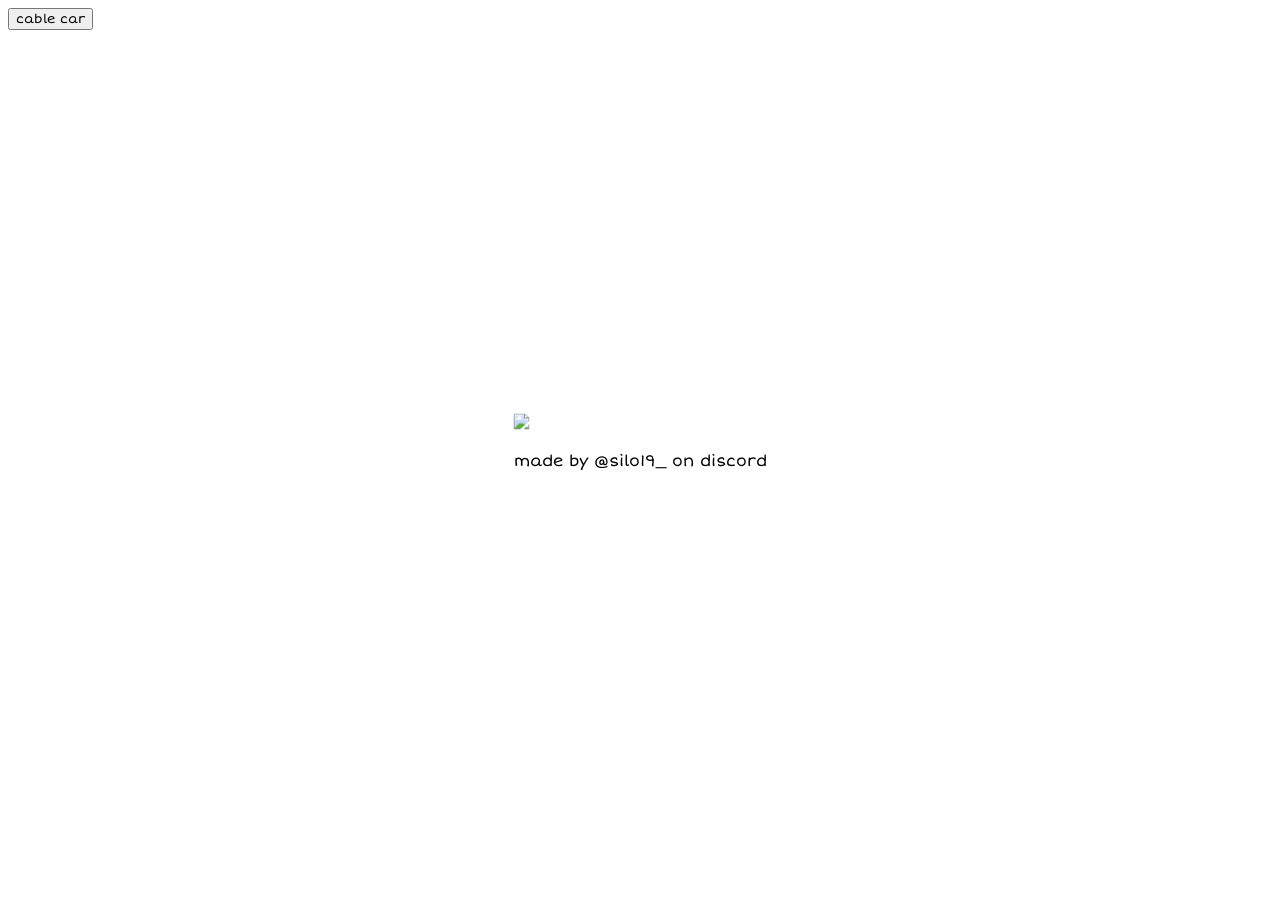
==== art.html @ ab71d9b0 "added new fonts" ====
<!DOCTYPE html>
<html lang="en">
<head>
    <meta charset="UTF-8">
    <meta name="viewport" content="width=device-width, initial-scale=1.0">
    <link rel="icon" type="image/x-icon" href="images/favicon.png">
    <link rel="stylesheet" href="styles.css">

    <link rel="preconnect" href="https://fonts.googleapis.com">
    <link rel="preconnect" href="https://fonts.gstatic.com" crossorigin>
    <link href="https://fonts.googleapis.com/css2?family=Short+Stack&display=swap" rel="stylesheet">

    <title>art</title>
</head>
<body>
    <button onclick="document.location='index.html'">cable car</button>
    
    <div class="centre">
        <img src="images/art/1.png"" class="no-select-drag">
        <p>made by @silo19_ on discord</p>
    </div>
</body>
</html>
---- styles.css ----
body {
    font-family: "Short Stack", Impact;
}

button {
    font-family: "Short Stack", Impact;
}

.centre {
	position: fixed;
	top: 50%;
	left: 50%;
	transform: translate(-50%, -50%);
}

.no-select-drag {
	user-select: none;
	-webkit-user-select: none;
	-webkit-user-drag: none;
}

#shop {
    position: fixed;
    top: 0;
    right: 0;
    height: 100vh;
    width: 20rem;

    background-color: black;
    color: white;

    box-sizing: border-box;
    padding: 16px;
    overflow-y: auto;
}
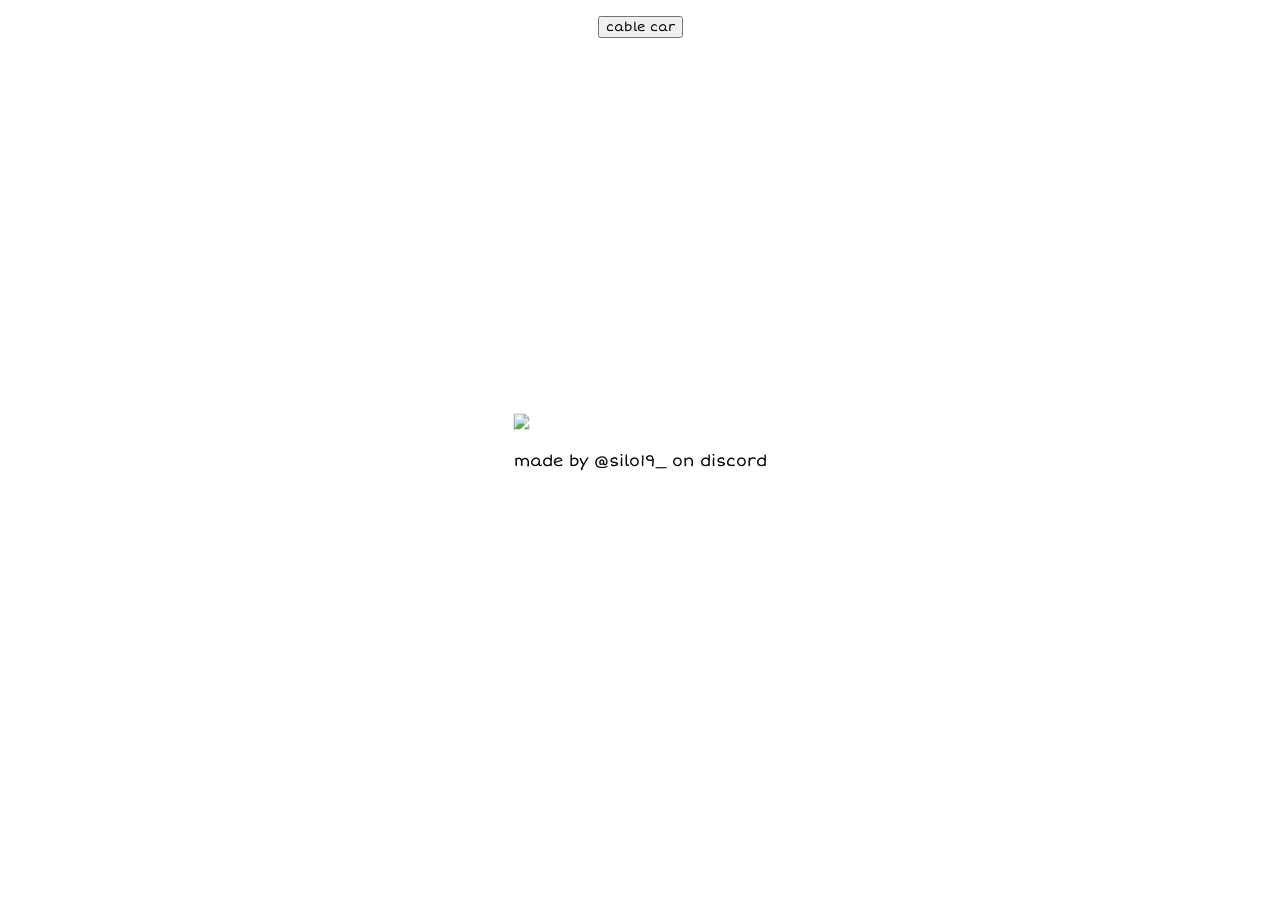
==== commit 2a65d606: "changed the position of the navbar and added lovely music" ====
--- a/art.html
+++ b/art.html
@@ -13,8 +13,10 @@
     <title>art</title>
 </head>
 <body>
-    <button onclick="document.location='index.html'">cable car</button>
-    
+    <div class="navbar">
+        <button onclick="document.location='index.html'">cable car</button>
+    </div>
+
     <div class="centre">
         <img src="images/art/1.png"" class="no-select-drag">
         <p>made by @silo19_ on discord</p>
--- a/styles.css
+++ b/styles.css
@@ -1,9 +1,27 @@
 body {
+    background-image: url(images/bg.png);
     font-family: "Short Stack", Impact;
 }
 
 button {
     font-family: "Short Stack", Impact;
+}
+
+.footer {
+    position: fixed;
+    left: 0;
+    bottom: 0;
+    width: 100%;
+    text-align: center;
+}
+
+.navbar {
+    position: fixed;
+    left: 0;
+    top: 0;
+    width: 100%;
+    text-align: center;
+    margin-top: 16px;
 }
 
 .centre {
@@ -26,8 +44,8 @@
     height: 100vh;
     width: 20rem;
 
-    background-color: black;
-    color: white;
+    background-image: url(images/bg.png);
+    background-color: lightgrey;
 
     box-sizing: border-box;
     padding: 16px;
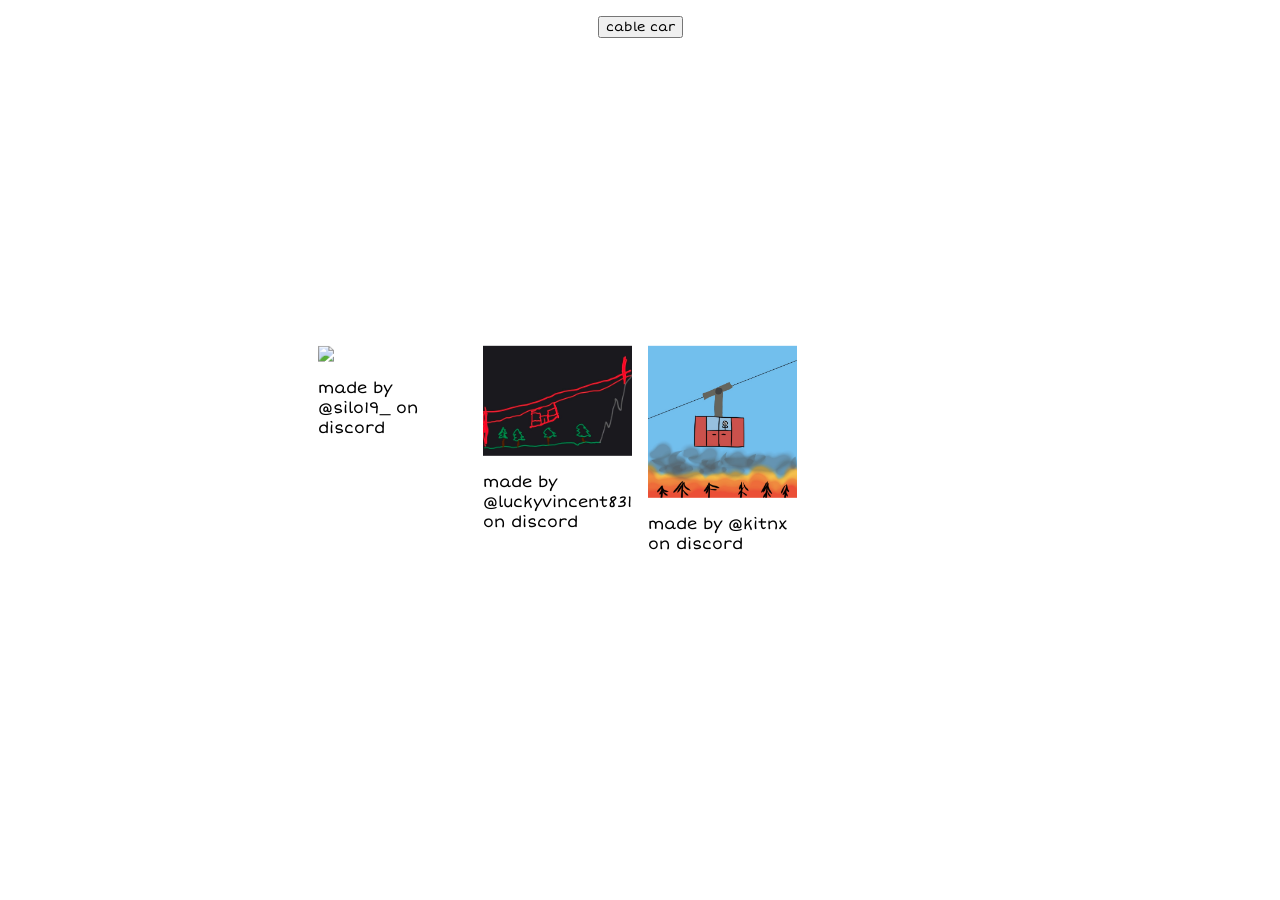
==== commit b3a73db6: "made the art page better i think uhhh" ====
--- a/art.html
+++ b/art.html
@@ -17,9 +17,21 @@
         <button onclick="document.location='index.html'">cable car</button>
     </div>
 
-    <div class="centre">
-        <img src="images/art/1.png"" class="no-select-drag">
-        <p>made by @silo19_ on discord</p>
+    <div class="centre masonry-gallery">
+        <div class="gallery-item">
+            <img src="images/art/1.png"" class="no-select-drag">
+            <p>made by @silo19_ on discord</p>
+        </div>
+
+        <div class="gallery-item">
+            <img src="images/art/2.jpg"" class="no-select-drag">
+            <p>made by @luckyvincent831 on discord</p>
+        </div>
+
+        <div class="gallery-item">
+            <img src="images/art/3.png"" class="no-select-drag">
+            <p>made by @kitnx on discord</p>
+        </div>
     </div>
 </body>
 </html>
--- a/styles.css
+++ b/styles.css
@@ -50,4 +50,21 @@
     box-sizing: border-box;
     padding: 16px;
     overflow-y: auto;
+}
+
+.masonry-gallery {
+  column-count: 4; 
+  column-gap: 16px; 
+  padding: 16px;
+}
+
+.gallery-item {
+  break-inside: avoid; 
+  margin-bottom: 16px;
+}
+
+.gallery-item img {
+  width: 100%;
+  height: auto;
+  display: block;
 }
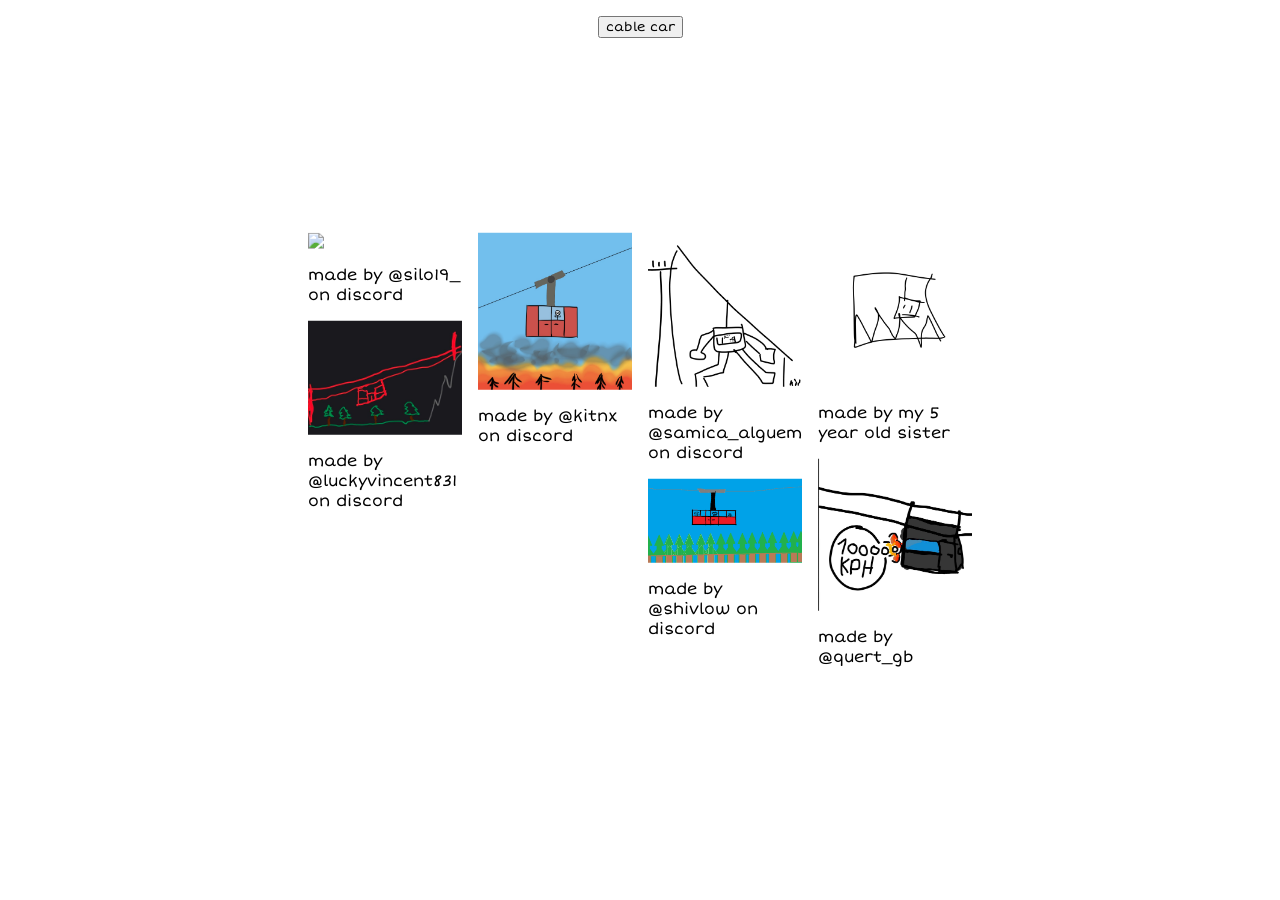
==== commit f0534286: "more art yay" ====
--- a/art.html
+++ b/art.html
@@ -32,6 +32,26 @@
             <img src="images/art/3.png"" class="no-select-drag">
             <p>made by @kitnx on discord</p>
         </div>
+
+        <div class="gallery-item">
+            <img src="images/art/4.png"" class="no-select-drag">
+            <p>made by @samica_alguem on discord</p>
+        </div>
+
+        <div class="gallery-item">
+            <img src="images/art/5.png"" class="no-select-drag">
+            <p>made by @shivlow on discord</p>
+        </div>
+
+        <div class="gallery-item">
+            <img src="images/art/6.png"" class="no-select-drag">
+            <p>made by my 5 year old sister</p>
+        </div>
+
+        <div class="gallery-item">
+            <img src="images/art/7.jpg"" class="no-select-drag">
+            <p>made by @quert_gb</p>
+        </div>
     </div>
 </body>
 </html>
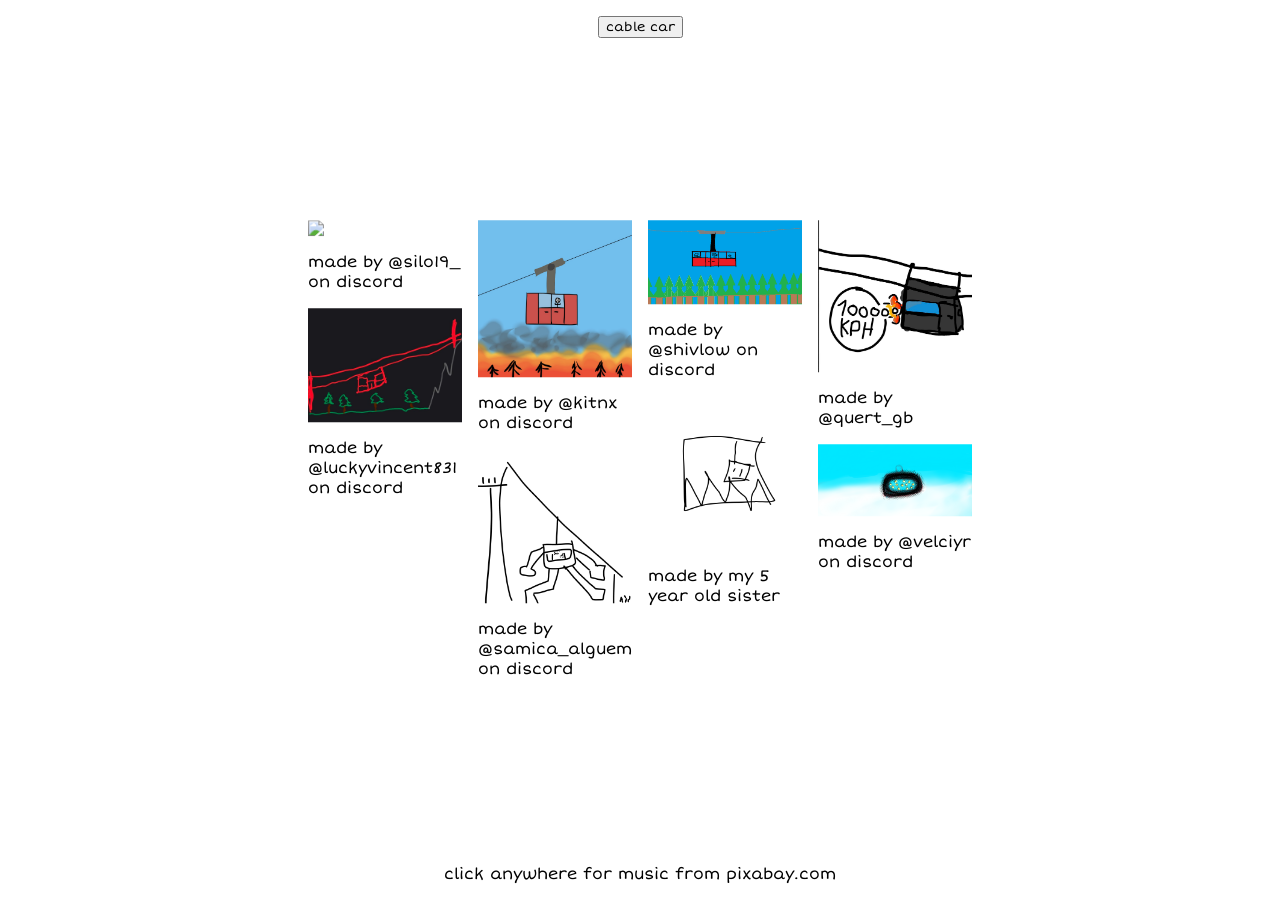
==== commit 30384318: "new art and music" ====
--- a/art.html
+++ b/art.html
@@ -13,6 +13,14 @@
     <title>art</title>
 </head>
 <body>
+    <audio id="music" loop src="audio/art_music.mp3"></audio>
+    <script>
+            const audio = document.getElementById("music");
+            document.addEventListener("click", () => {
+                audio.play();
+            }, {once: true});
+    </script>
+
     <div class="navbar">
         <button onclick="document.location='index.html'">cable car</button>
     </div>
@@ -52,6 +60,15 @@
             <img src="images/art/7.jpg"" class="no-select-drag">
             <p>made by @quert_gb</p>
         </div>
+
+        <div class="gallery-item">
+            <img src="images/art/8.png"" class="no-select-drag">
+            <p>made by @velciyr on discord</p>
+        </div>
+    </div>
+
+    <div class="footer">
+            <p>click anywhere for music from pixabay.com</p>
     </div>
 </body>
 </html>
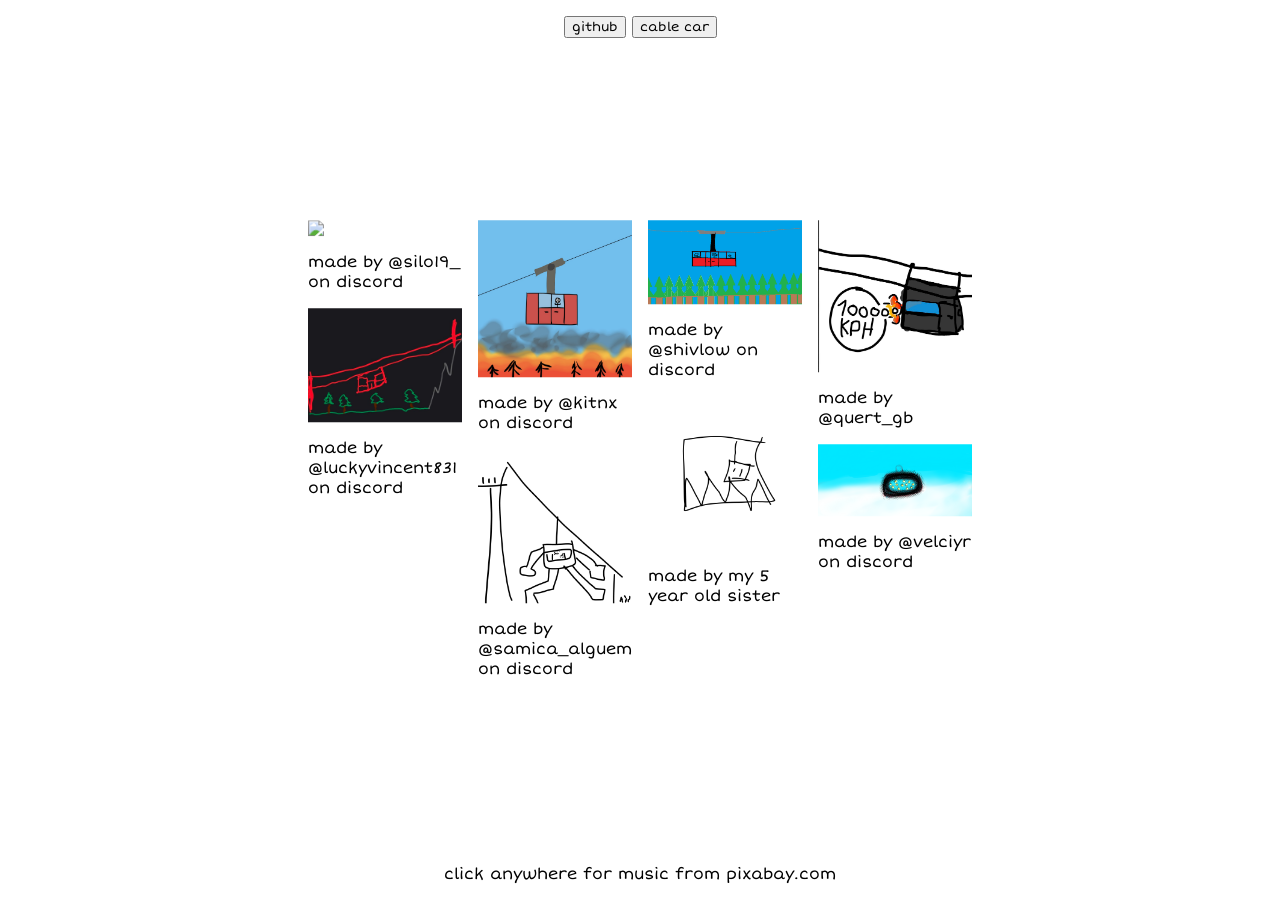
==== commit 12c8cc9c: "new music on rights page, a few small changes/fixes" ====
--- a/art.html
+++ b/art.html
@@ -17,52 +17,55 @@
     <script>
             const audio = document.getElementById("music");
             document.addEventListener("click", () => {
-                audio.play();
+                setTimeout(() => {
+                    audio.play();
+                }, 1000);
             }, {once: true});
     </script>
 
     <div class="navbar">
+        <button onclick="document.location='https://github.com/regulardennis/primcablecar'">github</button>
         <button onclick="document.location='index.html'">cable car</button>
     </div>
 
-    <div class="centre masonry-gallery">
+    <div class="centre masonry-gallery scrollable">
         <div class="gallery-item">
-            <img src="images/art/1.png"" class="no-select-drag">
+            <img src="images/art/1.png" class="no-select-drag">
             <p>made by @silo19_ on discord</p>
         </div>
 
         <div class="gallery-item">
-            <img src="images/art/2.jpg"" class="no-select-drag">
+            <img src="images/art/2.jpg" class="no-select-drag">
             <p>made by @luckyvincent831 on discord</p>
         </div>
 
         <div class="gallery-item">
-            <img src="images/art/3.png"" class="no-select-drag">
+            <img src="images/art/3.png" class="no-select-drag">
             <p>made by @kitnx on discord</p>
         </div>
 
         <div class="gallery-item">
-            <img src="images/art/4.png"" class="no-select-drag">
+            <img src="images/art/4.png" class="no-select-drag">
             <p>made by @samica_alguem on discord</p>
         </div>
 
         <div class="gallery-item">
-            <img src="images/art/5.png"" class="no-select-drag">
+            <img src="images/art/5.png" class="no-select-drag">
             <p>made by @shivlow on discord</p>
         </div>
 
         <div class="gallery-item">
-            <img src="images/art/6.png"" class="no-select-drag">
+            <img src="images/art/6.png" class="no-select-drag">
             <p>made by my 5 year old sister</p>
         </div>
 
         <div class="gallery-item">
-            <img src="images/art/7.jpg"" class="no-select-drag">
+            <img src="images/art/7.jpg" class="no-select-drag">
             <p>made by @quert_gb</p>
         </div>
 
         <div class="gallery-item">
-            <img src="images/art/8.png"" class="no-select-drag">
+            <img src="images/art/8.png" class="no-select-drag">
             <p>made by @velciyr on discord</p>
         </div>
     </div>
--- a/styles.css
+++ b/styles.css
@@ -1,5 +1,21 @@
+:root {
+    --bg: #ffffff;
+    --bg-secondary: #bfbfbf;
+    --text: #000000;
+}
+
+/* @media (prefers-color-scheme: dark) {
+    :root {
+        --bg: #000000;
+        --bg-secondary: #404040;
+        --text: #ffffff;
+    }
+} */
+
 body {
+    background-color: var(--bg);
     background-image: url(images/bg.png);
+    color: var(--text);
     font-family: "Short Stack", Impact;
 }
 
@@ -45,7 +61,7 @@
     width: 20rem;
 
     background-image: url(images/bg.png);
-    background-color: lightgrey;
+    background-color: var(--bg-secondary);
 
     box-sizing: border-box;
     padding: 16px;
@@ -53,18 +69,18 @@
 }
 
 .masonry-gallery {
-  column-count: 4; 
-  column-gap: 16px; 
-  padding: 16px;
+    column-count: 4; 
+    column-gap: 16px; 
+    padding: 16px;
 }
 
 .gallery-item {
-  break-inside: avoid; 
-  margin-bottom: 16px;
+    break-inside: avoid; 
+    margin-bottom: 16px;
 }
 
 .gallery-item img {
-  width: 100%;
-  height: auto;
-  display: block;
+    width: 100%;
+    height: auto;
+    display: block;
 }
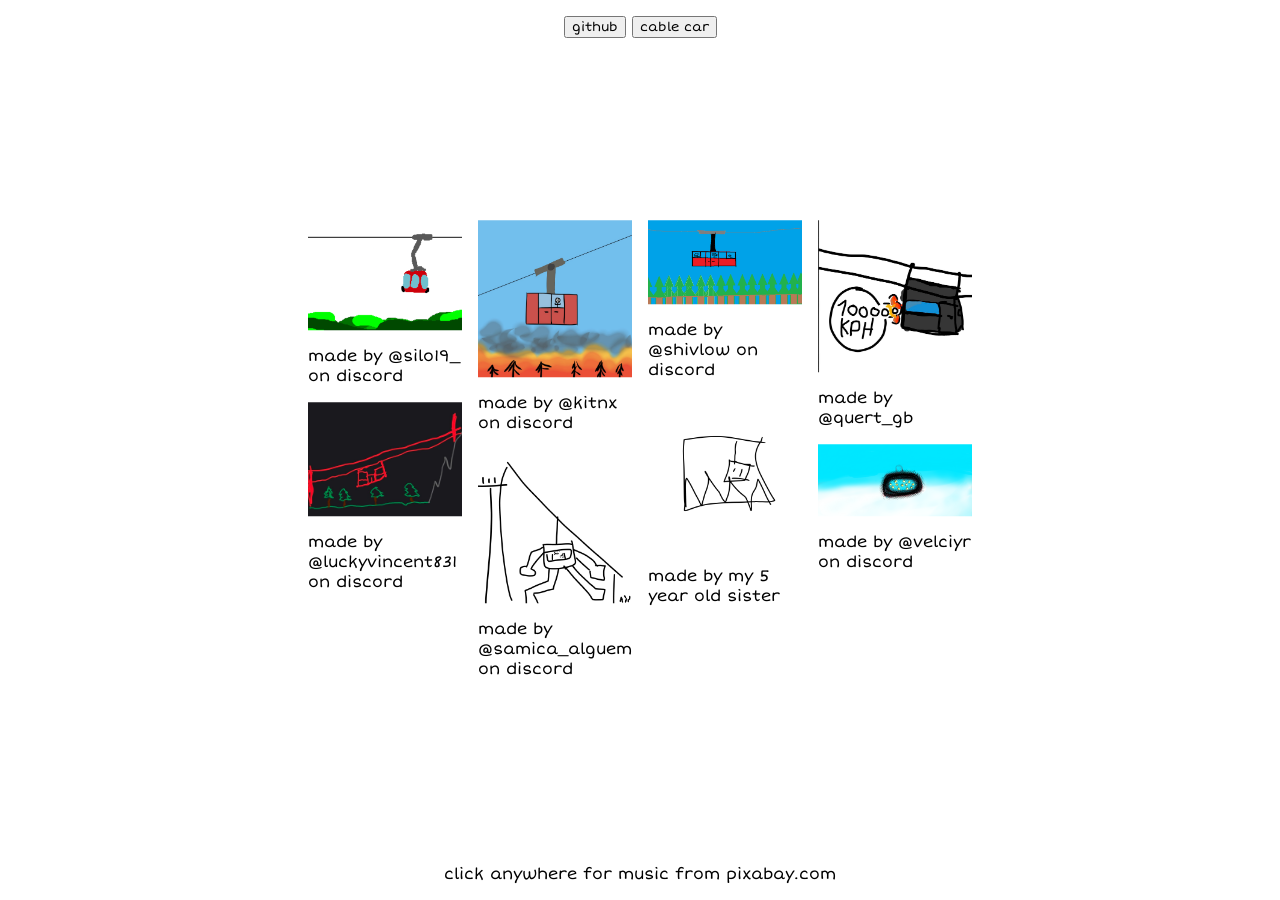
==== commit 05fb2130: "added a new extras page, where the clicker game now lives. improved the readme. made the selection b" ====
--- a/art.html
+++ b/art.html
@@ -10,7 +10,7 @@
     <link rel="preconnect" href="https://fonts.gstatic.com" crossorigin>
     <link href="https://fonts.googleapis.com/css2?family=Short+Stack&display=swap" rel="stylesheet">
 
-    <title>art</title>
+    <title>prim cable car - art</title>
 </head>
 <body>
     <audio id="music" loop src="audio/art_music.mp3"></audio>
@@ -28,44 +28,44 @@
         <button onclick="document.location='index.html'">cable car</button>
     </div>
 
-    <div class="centre masonry-gallery scrollable">
+    <div class="centre masonry-gallery">
         <div class="gallery-item">
-            <img src="images/art/1.png" class="no-select-drag">
+            <img src="images/art/01.png">
             <p>made by @silo19_ on discord</p>
         </div>
 
         <div class="gallery-item">
-            <img src="images/art/2.jpg" class="no-select-drag">
+            <img src="images/art/02.jpg">
             <p>made by @luckyvincent831 on discord</p>
         </div>
 
         <div class="gallery-item">
-            <img src="images/art/3.png" class="no-select-drag">
+            <img src="images/art/03.png">
             <p>made by @kitnx on discord</p>
         </div>
 
         <div class="gallery-item">
-            <img src="images/art/4.png" class="no-select-drag">
+            <img src="images/art/04.png">
             <p>made by @samica_alguem on discord</p>
         </div>
 
         <div class="gallery-item">
-            <img src="images/art/5.png" class="no-select-drag">
+            <img src="images/art/05.png">
             <p>made by @shivlow on discord</p>
         </div>
 
         <div class="gallery-item">
-            <img src="images/art/6.png" class="no-select-drag">
+            <img src="images/art/06.png">
             <p>made by my 5 year old sister</p>
         </div>
 
         <div class="gallery-item">
-            <img src="images/art/7.jpg" class="no-select-drag">
+            <img src="images/art/07.jpg">
             <p>made by @quert_gb</p>
         </div>
 
         <div class="gallery-item">
-            <img src="images/art/8.png" class="no-select-drag">
+            <img src="images/art/08.png">
             <p>made by @velciyr on discord</p>
         </div>
     </div>
--- a/styles.css
+++ b/styles.css
@@ -17,6 +17,10 @@
     background-image: url(images/bg.png);
     color: var(--text);
     font-family: "Short Stack", Impact;
+
+    user-select: none;
+	-webkit-user-select: none;
+	-webkit-user-drag: none;
 }
 
 button {
@@ -45,12 +49,6 @@
 	top: 50%;
 	left: 50%;
 	transform: translate(-50%, -50%);
-}
-
-.no-select-drag {
-	user-select: none;
-	-webkit-user-select: none;
-	-webkit-user-drag: none;
 }
 
 #shop {
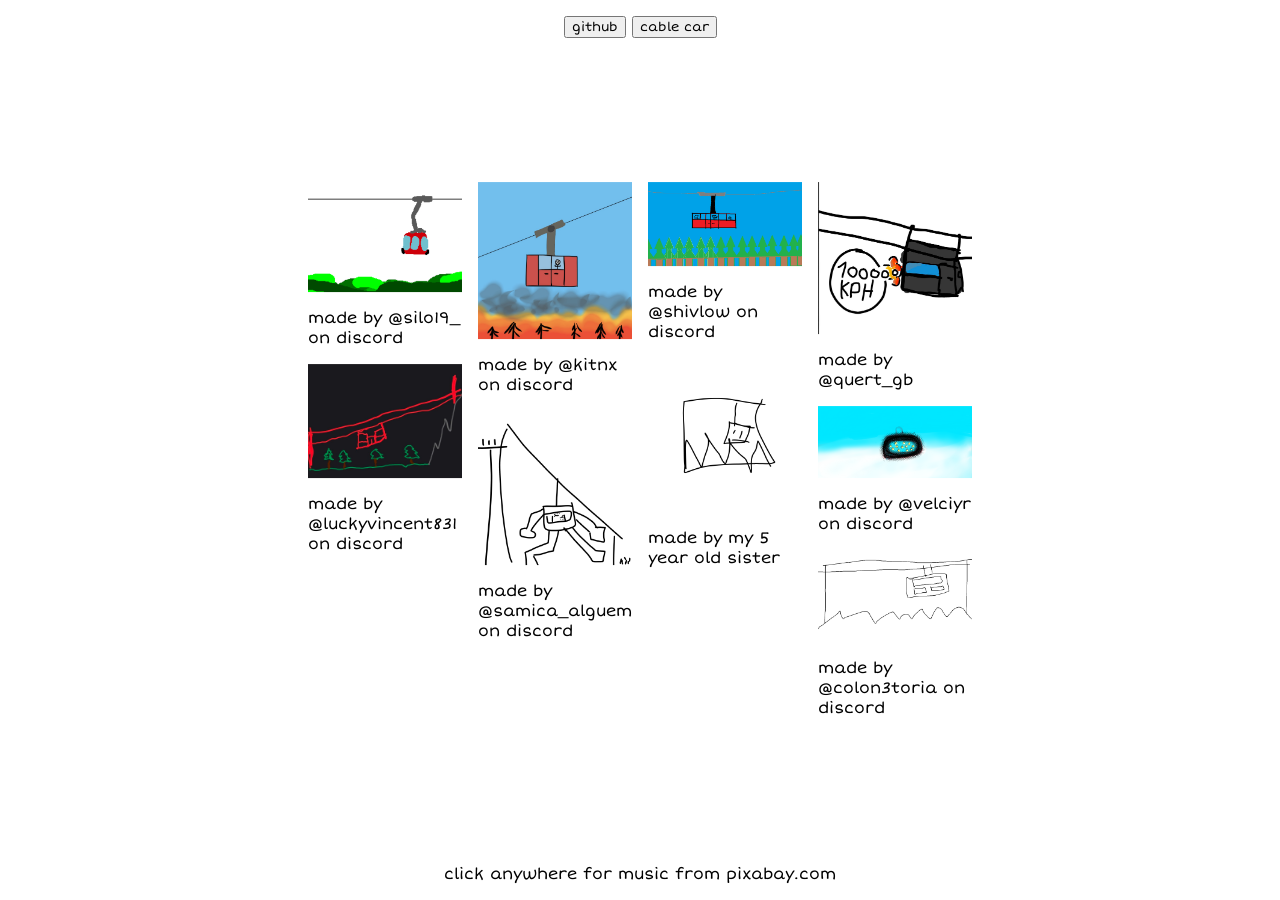
==== commit 579c52a6: "new art and reviews page" ====
--- a/art.html
+++ b/art.html
@@ -28,7 +28,7 @@
         <button onclick="document.location='index.html'">cable car</button>
     </div>
 
-    <div class="centre masonry-gallery">
+    <div class="centre masonry-gallery-4">
         <div class="gallery-item">
             <img src="images/art/01.png">
             <p>made by @silo19_ on discord</p>
@@ -68,6 +68,11 @@
             <img src="images/art/08.png">
             <p>made by @velciyr on discord</p>
         </div>
+
+        <div class="gallery-item">
+            <img src="images/art/09.png">
+            <p>made by @colon3toria on discord</p>
+        </div>
     </div>
 
     <div class="footer">
--- a/styles.css
+++ b/styles.css
@@ -66,8 +66,14 @@
     overflow-y: auto;
 }
 
-.masonry-gallery {
+.masonry-gallery-4 {
     column-count: 4; 
+    column-gap: 16px; 
+    padding: 16px;
+}
+
+.masonry-gallery-2 {
+    column-count: 2; 
     column-gap: 16px; 
     padding: 16px;
 }
